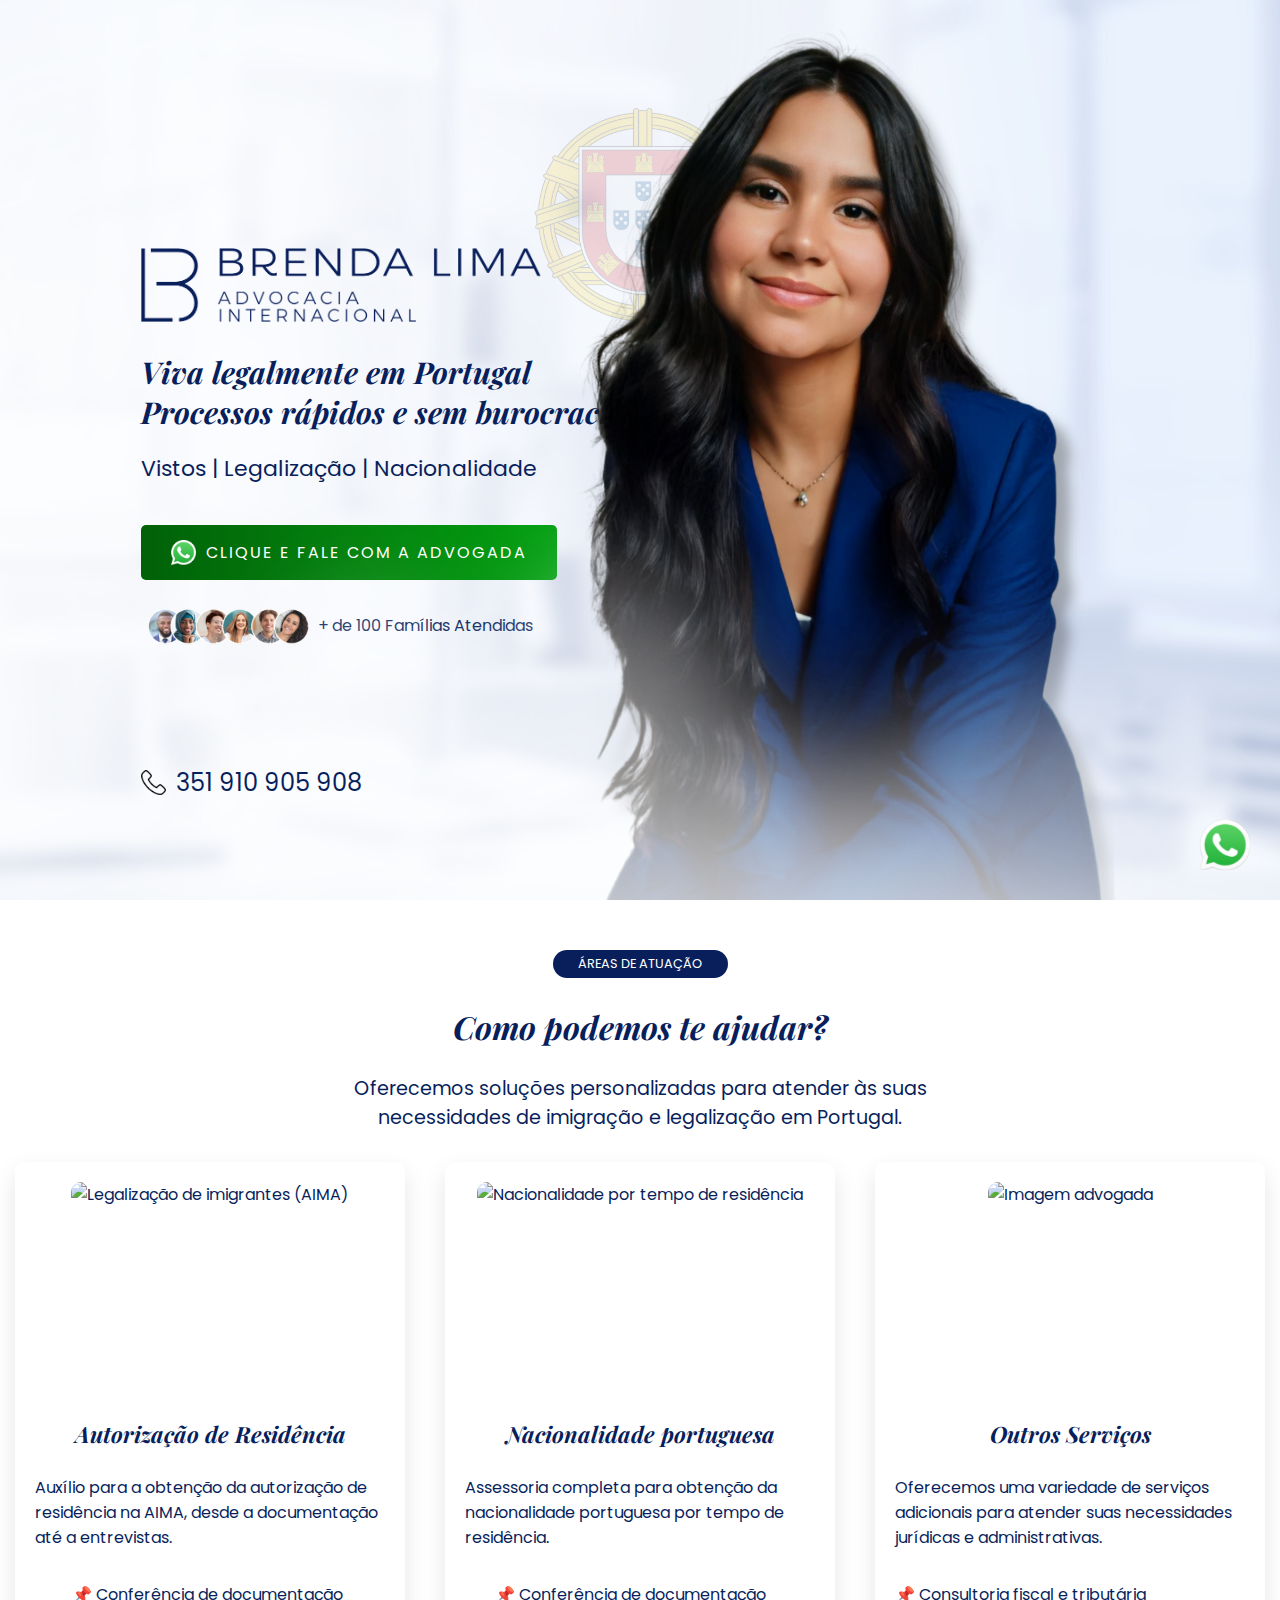
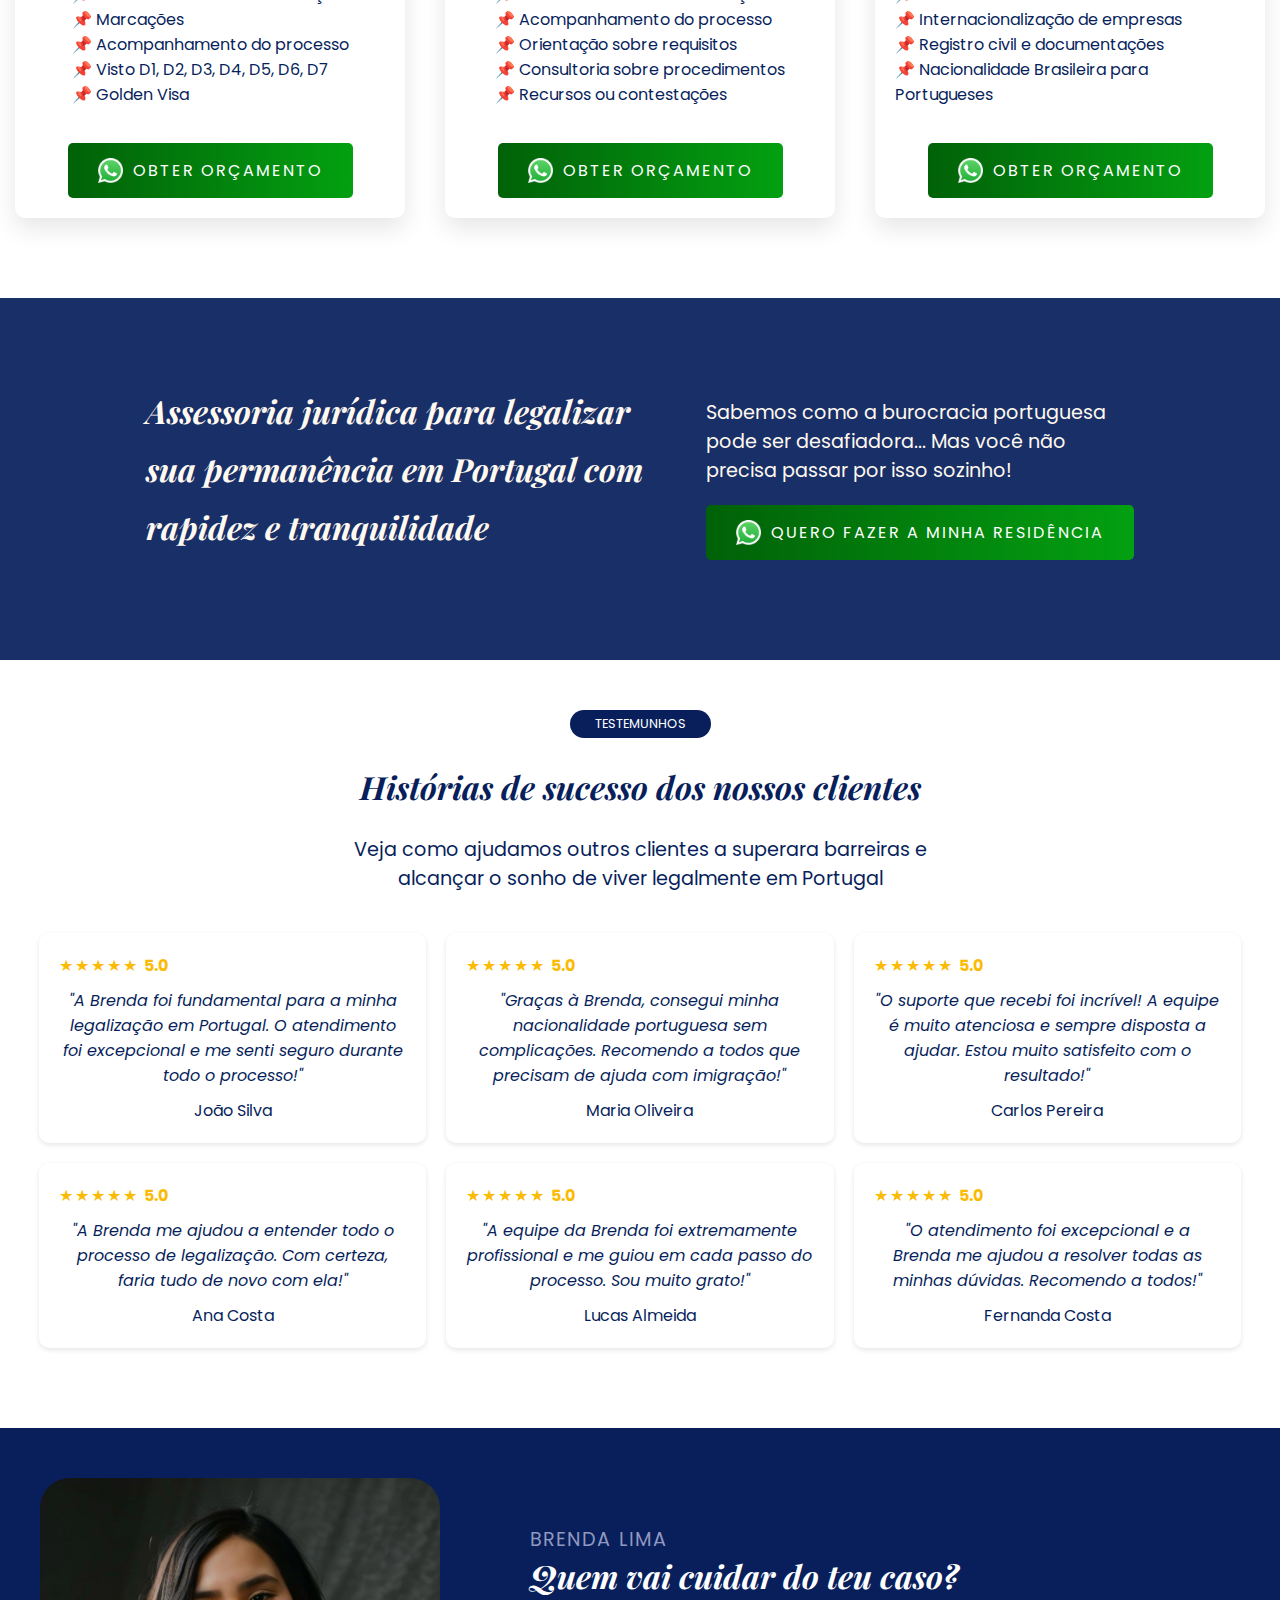
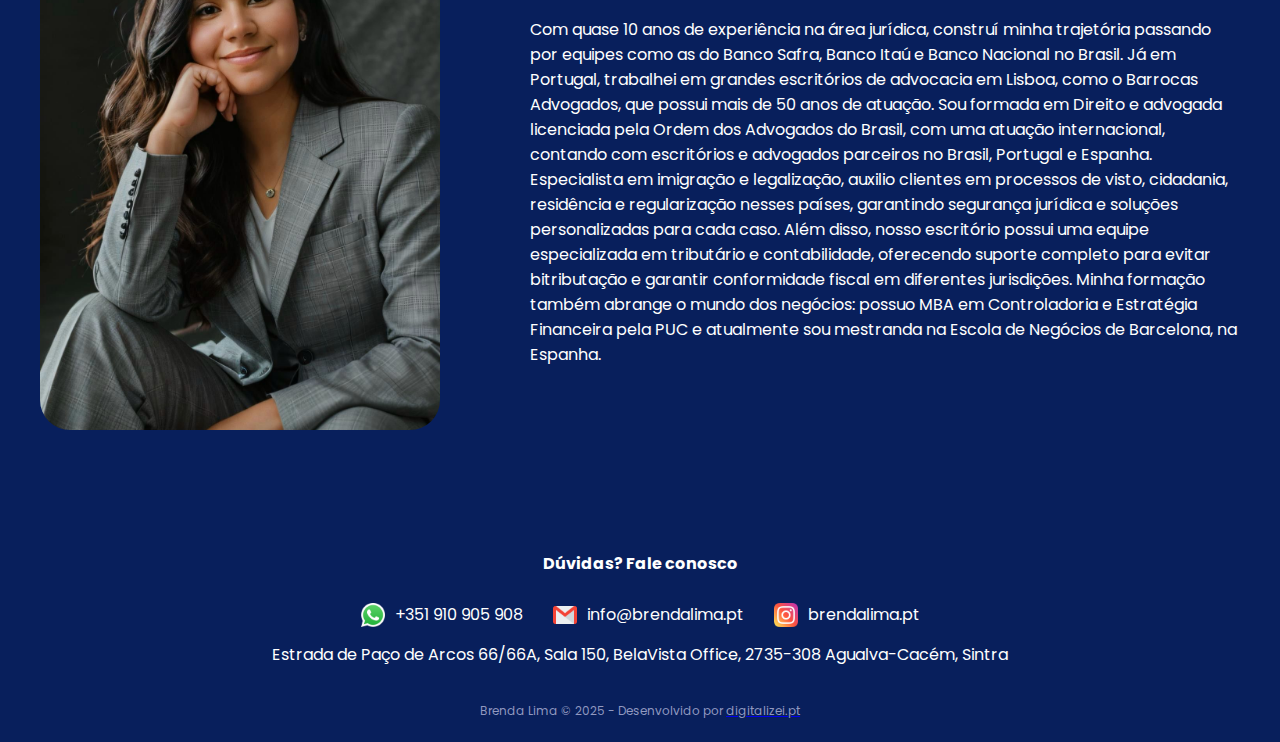
==== index.html @ d03f1355 "desabilita zoom" ====
<!DOCTYPE html>
<html lang="pt-BR">

<head>
    <meta charset="UTF-8">
    <meta http-equiv="X-UA-Compatible" content="IE=edge">
    <meta name="viewport" content="width=device-width, initial-scale=1.0, maximum-scale=1.0, user-scalable=0">
    <title>Brenda Lima Advogada de Imigração</title>
    <link rel="stylesheet" href="styles.css">
    <link href="https://fonts.googleapis.com/css2?family=Poppins:wght@300;400;500;600;700&display=swap"
        rel="stylesheet">
    <link href="https://fonts.googleapis.com/css2?family=Playfair+Display:wght@700&display=swap" rel="stylesheet">
</head>

<body>
    <section class="hero">
        <div class="hero-content">
            <div class="textarea">
                <img src="assets/hero/logo_brenda.png" alt="logo Brenda Lima advogada" class="hero-logo">
                <div>
                    <span>Viva legalmente em Portugal</br> Processos rápidos e sem burocracia</span>
                </div>
                <p>Vistos | Legalização | Nacionalidade</p>
                <a href="https://wa.me/351910905908?text=Ola%20Brenda,%20vim%20do%20site%20e%20gostaria%20de%20mais%20informacoes%20sobre%20os%20servicos."
                    class="btn" style="margin-top: 20px;">
                    <img src="assets/whatsapp-icon.png" alt="WhatsApp">
                    CLIQUE E FALE COM A ADVOGADA
                </a>
                <div class="familias-atendidas">
                    <img src="assets/hero/familias.png" alt="Famílias Atendidas" class="familias-img">
                    <p>+ de 100 Famílias Atendidas</p>
                </div>
                <div class="telefone-atendimento">
                    <img src="assets/telephone.png" alt="Telefone" style="width: 25px;">
                    <p style="margin: 0; font-size: 1.5em;">
                        351 910 905 908
                    </p>
                </div>
            </div>
            <div class="brenda-image">
                <img id="brasao" src="assets/hero/brasao_pt.png" alt="Brasao de Portugal">
                <img id="especialista" src="assets/hero/especialista.png" alt="Brenda Lima Advogada de Imigração">
            </div>
            <img id="gradiente_hero_pc" src="assets/hero/gradiente_pc.png" alt="efeito gradiente">
            <img id="gradiente_hero_mobile" src="assets/hero/gradiente_mobile.png" alt="efeito gradiente">
        </div>
    </section>

    <section class="service">
        <div class="service-content">
            <p class="up-title">ÁREAS DE ATUAÇÃO</p>
            <h2 class="service-title">Como podemos te ajudar?</h2>
            <p class="intro-text sub-title">Oferecemos soluções personalizadas para atender às suas necessidades de
                imigração e legalização em Portugal.</p>
            <div class="service-cards">
                <div class="service-card">
                    <img class="service-card-img" src="assets/aima.png" alt="Legalização de imigrantes (AIMA)">
                    <h3>Autorização de Residência</h3>
                    <p>Auxílio para a obtenção da autorização de residência na AIMA, desde a documentação até a
                        entrevistas.</p>
                    <ul class="services-list">
                        <li>📌 Conferência de documentação</li>
                        <li>📌 Marcações</li>
                        <li>📌 Acompanhamento do processo</li>
                        <li>📌 Visto D1, D2, D3, D4, D5, D6, D7</li>
                        <li>📌 Golden Visa</li>
                    </ul>
                    <a href="https://wa.me/351910905908?text=Ola%20Brenda,%20vim%20do%20site%20e%20gostaria%20de%20um%20orcamento%20para%20Autorizacao%20de%20Residencia."
                        class="btn" style="margin-top: 20px;">
                        <img src="assets/whatsapp-icon.png" alt="WhatsApp">
                        OBTER ORÇAMENTO
                    </a>
                </div>
                <div class="service-card">
                    <img class="service-card-img" src="assets/nacionalidade.jpg"
                        alt="Nacionalidade por tempo de residência">
                    <h3>Nacionalidade portuguesa</h3>
                    <p>Assessoria completa para obtenção da nacionalidade portuguesa por tempo de residência.</p>
                    <ul class="services-list">
                        <li>📌 Conferência de documentação</li>
                        <li>📌 Acompanhamento do processo</li>
                        <li>📌 Orientação sobre requisitos</li>
                        <li>📌 Consultoria sobre procedimentos</li>
                        <li>📌 Recursos ou contestações</li>
                    </ul>
                    <a href="https://wa.me/351910905908?text=Ola%20Brenda,%20vim%20do%20site%20e%20gostaria%20de%20um%20orcamento%20para%20Nacionalidade%20Portuguesa."
                        class="btn" style="margin-top: 20px;">
                        <img src="assets/whatsapp-icon.png" alt="WhatsApp">
                        OBTER ORÇAMENTO
                    </a>
                </div>
                <div class="service-card">
                    <img class="service-card-img" src="assets/residencia.jpg" alt="Imagem advogada">
                    <h3>Outros Serviços</h3>
                    <p>Oferecemos uma variedade de serviços adicionais para atender suas necessidades jurídicas e
                        administrativas.</p>
                    <ul class="services-list">
                        <li>📌 Consultoria fiscal e tributária</li>
                        <li>📌 Internacionalização de empresas</li>
                        <li>📌 Registro civil e documentações</li>
                        <li>📌 Nacionalidade Brasileira para Portugueses</li>
                    </ul>
                    <a href="https://wa.me/351910905908?text=Ola%20Brenda,%20vim%20do%20site%20e%20gostaria%20de%20um%20orcamento%20para%20servicos."
                        class="btn" style="margin-top: 20px;">
                        <img src="assets/whatsapp-icon.png" alt="WhatsApp">
                        OBTER ORÇAMENTO
                    </a>
                </div>
            </div>
        </div>
    </section>

    <section class="paralaxe">
        <div class="paralaxe-content">
            <h2>Assessoria jurídica para legalizar sua permanência em Portugal com rapidez e tranquilidade</h2>
            <div>
                <p class="subheadline" style="margin-bottom: 0;">Sabemos como a burocracia portuguesa pode ser
                    desafiadora... Mas você não precisa passar por isso sozinho!</p>
                <a href="https://wa.me/351910905908?text=Ola%20Brenda,%20vim%20do%20site%20e%20gostaria%20de%20fazer%20a%20minha%20residencia."
                    class="btn">
                    <img src="assets/whatsapp-icon.png" alt="WhatsApp">
                    QUERO FAZER A MINHA RESIDÊNCIA
                </a>
            </div>
        </div>
    </section>

    <section class="testimonials">
        <p class="up-title">TESTEMUNHOS</p>
        <h2 class="service-title">Histórias de sucesso dos nossos clientes</h2>
        <p class="sub-title">Veja como ajudamos outros clientes a superara barreiras e alcançar o sonho de viver
            legalmente em Portugal</p>
        <div class="testimonial-grid">
            <div class="testimonial-card">
                <div class="rating">
                    <span class="star">★</span>
                    <span class="star">★</span>
                    <span class="star">★</span>
                    <span class="star">★</span>
                    <span class="star">★</span>
                    <span class="rating-value">5.0</span>
                </div>
                <p>"A Brenda foi fundamental para a minha legalização em Portugal. O atendimento foi excepcional e me
                    senti seguro durante todo o processo!"</p>
                <span>João Silva</span>
            </div>
            <div class="testimonial-card">
                <div class="rating">
                    <span class="star">★</span>
                    <span class="star">★</span>
                    <span class="star">★</span>
                    <span class="star">★</span>
                    <span class="star">★</span>
                    <span class="rating-value">5.0</span>
                </div>
                <p>"Graças à Brenda, consegui minha nacionalidade portuguesa sem complicações. Recomendo a todos que
                    precisam de ajuda com imigração!"</p>
                <span>Maria Oliveira</span>
            </div>
            <div class="testimonial-card">
                <div class="rating">
                    <span class="star">★</span>
                    <span class="star">★</span>
                    <span class="star">★</span>
                    <span class="star">★</span>
                    <span class="star">★</span>
                    <span class="rating-value">5.0</span>
                </div>
                <p>"O suporte que recebi foi incrível! A equipe é muito atenciosa e sempre disposta a ajudar. Estou
                    muito satisfeito com o resultado!"</p>
                <span>Carlos Pereira</span>
            </div>
            <div class="testimonial-card">
                <div class="rating">
                    <span class="star">★</span>
                    <span class="star">★</span>
                    <span class="star">★</span>
                    <span class="star">★</span>
                    <span class="star">★</span>
                    <span class="rating-value">5.0</span>
                </div>
                <p>"A Brenda me ajudou a entender todo o processo de legalização. Com certeza, faria tudo de novo com
                    ela!"</p>
                <span>Ana Costa</span>
            </div>
            <div class="testimonial-card">
                <div class="rating">
                    <span class="star">★</span>
                    <span class="star">★</span>
                    <span class="star">★</span>
                    <span class="star">★</span>
                    <span class="star">★</span>
                    <span class="rating-value">5.0</span>
                </div>
                <p>"A equipe da Brenda foi extremamente profissional e me guiou em cada passo do processo. Sou muito
                    grato!"</p>
                <span>Lucas Almeida</span>
            </div>
            <div class="testimonial-card">
                <div class="rating">
                    <span class="star">★</span>
                    <span class="star">★</span>
                    <span class="star">★</span>
                    <span class="star">★</span>
                    <span class="star">★</span>
                    <span class="rating-value">5.0</span>
                </div>
                <p>"O atendimento foi excepcional e a Brenda me ajudou a resolver todas as minhas dúvidas. Recomendo a
                    todos!"</p>
                <span>Fernanda Costa</span>
            </div>
        </div>
    </section>

    <section class="about">
        <div class="about-content">
            <img src="assets/brenda_about.jpeg" alt="Brenda Lima Advogada de Imigração">
            <div class="about-text">
                <span>BRENDA LIMA</span>
                <h2>Quem vai cuidar do teu caso?</h2>
                <p>Com quase 10 anos de experiência na área jurídica, construí minha trajetória passando por equipes
                    como as do Banco Safra, Banco Itaú e Banco Nacional no Brasil. Já em Portugal, trabalhei em grandes
                    escritórios de advocacia em Lisboa, como o Barrocas Advogados, que possui mais de 50 anos de
                    atuação.
                    Sou formada em Direito e advogada licenciada pela Ordem dos Advogados do Brasil, com uma atuação
                    internacional, contando com escritórios e advogados parceiros no Brasil, Portugal e Espanha.
                    Especialista em imigração e legalização, auxilio clientes em processos de visto, cidadania,
                    residência e regularização nesses países, garantindo segurança jurídica e soluções personalizadas
                    para cada caso.
                    Além disso, nosso escritório possui uma equipe especializada em tributário e contabilidade,
                    oferecendo suporte completo para evitar bitributação e garantir conformidade fiscal em diferentes
                    jurisdições.
                    Minha formação também abrange o mundo dos negócios: possuo MBA em Controladoria e Estratégia
                    Financeira pela PUC e atualmente sou mestranda na Escola de Negócios de Barcelona, na Espanha.</p>
            </div>
        </div>
    </section>

    <footer class="footer">
        <div class="footer-content">
            <h4>Dúvidas? Fale conosco</h4>
            <div class="social-links">
                <a href="https://wa.me/351910905908" class="social-link">
                    <img src="assets/whatsapp-icon.png" alt="Telefone">
                    <p>+351 910 905 908</p>
                </a>
                <a href="mailto:info@brendalima.pt" class="social-link">
                    <img src="assets/gmail.png" alt="Email">
                    <p>info@brendalima.pt</p>
                </a>
                <a href="https://www.instagram.com/brendalima.pt/" target="_blank">
                    <img src="assets/instagram.png" alt="Instagram">
                    <p>brendalima.pt</p>
                </a>
            </div>
            <p style="margin: 10px auto 30px auto;">Estrada de Paço de Arcos 66/66A, Sala 150, BelaVista Office,
                2735-308 Agualva-Cacém, Sintra</p>
            <span style="font-size: 12px">Brenda Lima © 2025 - Desenvolvido por <a
                    href="https://www.instagram.com/digitalizei.pt"
                    target="_blank"><span>digitalizei.pt</span></a></span>
        </div>
    </footer>

    <!-- Botão do WhatsApp -->
    <a href="#" class="whatsapp-button" id="whatsapp-button">
        <img src="assets/whatsapp-icon.png" alt="WhatsApp">
    </a>

    <!-- Caixa de Mensagem -->
    <div id="chat-box" class="chat-box hidden">
        <div class="chat-header">
            <div>
                <img src="assets/brenda-perfil.jpeg" alt="Brenda Lima Advogada de Imigração">
                <h4>Brenda Lima (online)</h4>
            </div>
            <button id="close-chat" class="close-chat">✖</button>
        </div>
        <p>Olá, posso te ajudar?</p>
        <input type="text" id="user-message" placeholder="Digite sua mensagem...">
        <button id="send-message" class="send-message">Enviar</button>
    </div>

    <script>
        document.addEventListener('scroll', function () {
            const chatBox = document.getElementById('chat-box');
            const scrollPosition = window.scrollY + window.innerHeight;
            const documentHeight = document.documentElement.scrollHeight;

            // Verifica se o usuário chegou ao final da página
            if (scrollPosition >= documentHeight) {
                chatBox.classList.remove('hidden'); // Exibe a caixa de chat
            }
        });

        document.getElementById('close-chat').addEventListener('click', function () {
            document.getElementById('chat-box').classList.add('hidden'); // Fecha a caixa de chat
        });

        document.getElementById('send-message').addEventListener('click', function () {
            const userMessage = document.getElementById('user-message').value;
            const whatsappLink = `https://wa.me/351910905908?text=${encodeURIComponent(userMessage)}`;
            window.open(whatsappLink, '_blank'); // Abre o WhatsApp com a mensagem
        });

        // Novo código para abrir a caixa de chat ao clicar no botão do WhatsApp
        document.getElementById('whatsapp-button').addEventListener('click', function (event) {
            event.preventDefault(); // Previne o comportamento padrão do link
            document.getElementById('chat-box').classList.remove('hidden'); // Exibe a caixa de chat
        });
    </script>
</body>

</html>
---- styles.css ----
:root {
    --cor-escura: #0d141c;
    --cor-azul-escuro: #081F5C;
    --cor-azul-claro: #b1b6d8cf;
    --cor-destaque: #fbbb04;
    --cor-clara: #fff9f0;
    --cor-branca: #ffffff;
}

body {
    margin: 0;
    font-family: 'Poppins', sans-serif;
    background-color: var(--cor-clara);
    color: var(--cor-azul-escuro);
    overflow-x: hidden;
}

h1, h2, h3 {
    font-family: 'Playfair Display', serif;
    font-weight: bold;
    font-style: italic;
}

.sub-title {
    font-size: 1.2rem;
    max-width: 600px;
    margin: auto;
    text-align: center;
    margin-bottom: 1.25rem;
}

.up-title {
    font-size: 0.8rem;
    width: fit-content;
    margin: auto;
    text-align: center;
    background-color: var(--cor-azul-escuro);
    color: var(--cor-branca);
    padding: 5px 25px;
    border-radius: 50px;
}

.hero {
    height: 100vh;
    margin: 0 auto; /* Centraliza a seção */
    display: flex;
    justify-content: center; /* Altera para espaço entre */
    align-items: end;
    background-image: url('assets/hero/bg_pc.png'); /* Adiciona a imagem de fundo */
    background-size: cover; /* Faz a imagem cobrir toda a área */
    background-position: center; /* Centraliza a imagem */
    padding: 0px 20px;
    overflow-x: hidden;
}

.hero h1 {
    font-size: 2.1875rem;
    margin: 0;
}

.hero p {
    font-size: 1.375rem;
    font-weight: normal;
    margin: 0;
}

.hero span {
    font-size: 1.875rem;
    font-family: 'Playfair Display', serif;
    font-weight: bold;
    font-style: italic;
    margin: 0;
}

.btn {
    background: linear-gradient(to right, #016108, #03a011);
    color: var(--cor-branca);
    padding: 15px 30px; /* Aumentar o padding para um botão mais largo */
    text-decoration: none;
    border-radius: 5px; /* Bordas arredondadas */
    font-weight: normal;
    font-size: 1rem;
    display: inline-flex; /* Para alinhar o ícone e o texto */
    align-items: center; /* Centraliza verticalmente */
    transition: background-color 0.3s; /* Efeito de transição suave */
    margin-top: 20px;
    letter-spacing: 2px; /* Ajuste o valor conforme necessário */
    cursor: pointer;
}

.btn:hover {
    background: linear-gradient(to right, #01870a, #05c715);
    color: var(--cor-branca);
}

.btn img {
    margin-right: 10px; /* Espaçamento entre o ícone e o texto */
    width: 25px; /* Ajuste o tamanho do ícone */
}

.hero-content {
    width: 80vw;
    max-width: 1400px;
    height: 100%;
    align-items: center;
    display: flex;
    justify-content: center;
    align-items: center;
}

.textarea {
    width: 60%;
    height: 100%;
    text-align: left;
    display: flex;
    flex-direction: column;
    justify-content: center;
    align-items: start;
    position: relative;
    gap: 20px;
}

.hero-logo {
    width: 400px;
    margin-bottom: 10px;
}

.brenda-image {
    position: relative;
    height: 100vh;
    width: 30vw;
}

#brasao {
    width: 18vw;
    position: absolute;
    top: 100px;
    left: -230px;
    z-index: 1;
}

.brenda-image #especialista {
    position: absolute;
    bottom: 0px;
    right: 0px;
    height: 97vh;
    z-index: 2;
}

.familias-atendidas {
    display: flex;
    align-items: center;
    font-weight: bold;
}

.familias-atendidas p {
    font-size: 1rem;
}

.familias-img {
    height: 52px; /* Ajuste a altura conforme necessário */
}

.telefone-atendimento {
    display: flex;
    align-items: center;
    justify-content: center;
    font-weight: bold;
    gap: 10px;
    position: absolute;
    bottom: 100px;
    left: 0;
    z-index: 4;
}

#gradiente_hero_pc {
    position: absolute;
    bottom: 0;
    left: 0;
    width: 100%;
    height: 100%;
    z-index: 3;
    pointer-events: none;
}

#gradiente_hero_mobile {
    display: none;
}

.paralaxe {
    background-image: url('assets/turistas.jpg'); /* Substitua pelo caminho correto da imagem */
    background-size: cover;
    background-position: center;
    background-attachment: fixed; /* Adiciona o efeito de paralaxe */
    padding: 100px 20px;
    text-align: left;
    position: relative;
    display: flex; /* Usando flexbox para centralizar */
    justify-content: center; /* Centraliza horizontalmente */
    align-items: center; /* Centraliza verticalmente */
}

.paralaxe::before {
    content: '';
    position: absolute;
    top: 0;
    left: 0;
    right: 0;
    bottom: 0;
    background-color: var(--cor-azul-escuro); /* Efeito de opacidade */
    z-index: 1; /* Coloca a camada de opacidade abaixo do texto */
    opacity: 0.93;
}

.paralaxe-content {
    position: relative; /* Para que o texto fique acima da camada de opacidade */
    z-index: 2; /* Coloca o texto acima da camada de opacidade */
    width: 100%; /* Garante que o conteúdo ocupe 100% da largura disponível até o máximo */
    max-width: 1400px;
    padding: 0 60px; /* Adiciona um pouco de padding lateral */
    display: flex;
    justify-content: center;
    align-items: start;
    gap: 60px;
}

.paralaxe h2 {
    font-size: 2rem;
    margin: 0;
    color: var(--cor-clara);
    width: 500px;
    line-height: 1.8;
    margin-top: -16px;
}

.paralaxe p {
    font-size: 1.2rem;
    width: 420px;
    color: var(--cor-clara);
    font-weight: normal;
    margin: 0;
}

.subheadline {
    font-weight: bold;
    margin-bottom: 20px;
}

.service {
    padding: 50px 0;
    background-color: var(--cor-branca);
}

.service-cards {
    margin: 20px 0;
    display: flex;
    flex-wrap: wrap; /* Permite que os cards quebrem para uma nova linha */
    justify-content: center;
    gap: 20px;
}

.service-card {
    background-color: var(--cor-branca);
    border-radius: 10px;
    padding: 20px;
    margin: 10px;
    width: 80%;
    max-width: 350px;
    box-shadow: 0 10px 25px rgba(0, 0, 0, 0.1);
    transition: transform 0.3s, box-shadow 0.3s; /* Efeito de transição suave */
    text-align: center;
    display: flex;
    flex-direction: column;
    align-items: center;
}

.service-card h3 {
    font-size: 1.4rem;
    margin-bottom: 0.625rem;
}

.service-card p {
    text-align: left;
}

.service-card:hover {
    transform: translateY(-3px); /* Levanta o card ao passar o mouse */
    box-shadow: 0 3px 8px rgba(0, 0, 0, 0.2);
}

.service-card-img {
    max-width: 100%;
    height: 200px; /* Defina uma altura fixa para todas as imagens */
    object-fit: cover; /* Garante que a imagem mantenha a proporção e preencha o espaço */
    border-radius: 10px; /* Bordas arredondadas para a imagem */
    margin-bottom: 15px; /* Espaçamento abaixo da imagem */
}

.services-list {
    list-style: none;
    padding: 0;
    text-align: left; /* Alinha a lista à esquerda */
}

.testimonials {
    background-color: var(--cor-branca);
    padding: 50px 20px 80px 20px;
    text-align: center;
    display: flex;
    flex-direction: column;
    align-items: center;
}

.testimonial-grid {
    display: grid;
    grid-template-columns: repeat(auto-fill, minmax(300px, 1fr)); /* Layout responsivo */
    gap: 20px; /* Espaçamento entre os cards */
    margin-top: 20px;
}

.testimonial-card {
    background-color: var(--cor-branca);
    border-radius: 10px;
    padding: 20px;
    box-shadow: 0 2px 5px rgba(0, 0, 0, 0.1);
    transition: transform 0.3s;
    position: relative;
}

.testimonial-card:hover {
    transform: translateY(-5px);
}

.testimonial-card p {
    font-style: italic;
    margin: 0 0 0.625rem;
}

.rating {
    display: flex;
    align-items: center;
    margin-bottom: 10px;
}

.star {
    color: var(--cor-destaque);
    margin-right: 2px;
}

.rating-value {
    font-weight: bold;
    margin-left: 0.3125rem;
    color: var(--cor-destaque);
}

.service-title {
    font-size: 2rem;
    text-align: center;
}

#mobile-btn {
    display: none;
}

.footer {
    background-color: var(--cor-azul-escuro);
    color: var(--cor-branca);
    padding: 20px;
    text-align: center;
}

.footer-content p {
    margin: 5px 0;
}

.footer-content span {
    text-decoration: none;
    color: var(--cor-azul-claro);
}

.social-links {
    margin: 10px 0;
    display: flex;
    justify-content: center;
    align-items: center;
    gap: 10px;
}

.social-links a {
    text-decoration: none;
    margin: 0 10px;
    color: var(--cor-branca);
    display: flex;
    align-items: center;
    justify-content: center;
    gap: 10px;
}

.social-links img {
    width: 24px; /* Ajuste o tamanho do ícone */
    height: 24px;
}

.about {
    background-color: var(--cor-azul-escuro);
    padding: 50px 20px 80px 20px;
    text-align: center;
    display: flex;
    flex-direction: column;
    align-items: center;
    color: var(--cor-branca);
}

.about-content {
    width: 100%;
    max-width: 1200px;
    display: flex;
    flex-direction: row;
    align-items: center;
    justify-content: space-between;
    padding: 0px 20px;
    gap: 90px;
}

.about img {
    width: 400px;
    border-radius: 30px;
}

.about-text {
    text-align: left;
}

.about-text span {
    font-size: 1.2rem;
    color: var(--cor-azul-claro);
    letter-spacing: 2px;
}

.about-text h2 {
    font-size: 2rem;
    margin-bottom: 20px;
    margin-top: 0;
}

.about-text p {
    font-size: 1rem;
}

.whatsapp-button {
    width: 50px;
    height: 50px;
    display: flex;
    align-items: center;
    justify-content: center;
    position: fixed;
    bottom: 20px; /* Distância do fundo */
    right: 20px; /* Distância da direita */
    border-radius: 50%; /* Bordas arredondadas */
    padding: 10px; /* Espaçamento interno */
    z-index: 1000; /* Para garantir que fique acima de outros elementos */
    cursor: pointer /* Certifique-se de que isso esteja aqui */
}

.whatsapp-button img {
    width: 50px; /* Tamanho do ícone */
    height: 50px; /* Tamanho do ícone */
}

.chat-box {
    position: fixed;
    bottom: 20px; /* Acima do botão do WhatsApp */
    right: 20px; /* Distância da direita */
    width: 300px; /* Largura da caixa */
    background-color: var(--cor-branca);
    border: 1px solid var(--cor-azul-escuro);
    border-radius: 8px;
    box-shadow: 0 4px 10px rgba(0, 0, 0, 0.2);
    padding: 15px;
    z-index: 2000; /* Para garantir que fique acima de outros elementos */
    display: flex;
    flex-direction: column;
    gap: 10px;
    transition: all 0.3s ease;
}

.chat-box div {
    display: flex;
    align-items: center;
    gap: 10px;
}

.chat-box img {
    width: 40px;
    height: 40px;
    border-radius: 50%;
}

.chat-box p {
    margin: 0;
}

.chat-box h4 {
    margin: 0;
}

.chat-header {
    display: flex;
    justify-content: space-between;
    align-items: center;
}

.close-chat {
    background: none;
    border: none;
    font-size: 1.5rem;
    cursor: pointer;
}

#user-message {
    padding: 10px;
    border: 1px solid var(--cor-azul-escuro);
    border-radius: 5px;
    height: 30px;
    font-size: 16px; /* Tamanho mínimo para evitar zoom no iOS */
}

.send-message {
    background-color: var(--cor-azul-escuro);
    color: var(--cor-branca);
    border: none;
    padding: 10px;
    border-radius: 5px;
    cursor: pointer;
    transition: background-color 0.3s;
}

.send-message:hover {
    background-color: var(--cor-destaque);
}

.hidden {
    display: none; /* Esconde a caixa inicialmente */
}

@media (max-width: 768px) {
    .hero {
        position: relative;
    }

    .hero h1 {
        font-size: 25px;
    }
    
    .hero p {
        font-size: 14px;
    }
    
    .hero span {
        font-size: 20px;
    }
    
    .btn {
        font-weight: normal;
        font-size: 0.8em;
        margin-top: 0px;
        padding: 10px 20px;
    }
    
    .btn:hover {
        background: linear-gradient(to right, #01870a, #05c715);
        color: var(--cor-branca);
    }
    
    .btn img {
        margin-right: 10px; /* Espaçamento entre o ícone e o texto */
        width: 25px; /* Ajuste o tamanho do ícone */
    }
    
    .hero-content {
        width: 100%;
        flex-direction: column;
    }
    
    .textarea {
        width: 100%;
        height: 100%;
        justify-content: start;
        padding-top: 10vh;
        gap: 10px;
    }
    
    .hero-logo {
        width: 80%;
        margin-bottom: 10px;
    }
    
    #brasao {
        width: 150px;
        position: absolute;
        top: -250px;
        left: 0px;
        z-index: 1;
    }
    
    .brenda-image {
        width: 100%;
        height: 0;
    }
    
    .brenda-image #especialista {
        height: 50vh;
        right: -40px;
    }
    
    .familias-atendidas {
        flex-direction: column;
    }
    
    .familias-atendidas p {
        font-size: 0.7rem;
    }
    
    .familias-img {
        height: 60px; /* Ajuste a altura conforme necessário */
    }
    
    .telefone-atendimento {
        bottom: 50px;
        left: 10px;
        font-size: 0.6rem;
    }

    .telefone-atendimento p{
        text-decoration: none;
    }

    #gradiente_hero_pc {
        display: none;
    }

    #gradiente_hero_mobile {
        display: block;
        position: absolute;
        bottom: 0;
        left: 0;
        width: 100vw;
        height: 100vh;
        z-index: 3;
        pointer-events: none;
    }
    
    .paralaxe {
        background-image: none;
        width: 100%vw;
        overflow-x: hidden;
    }
    
    .paralaxe-content {
        gap: 40px;
        flex-direction: column;
        padding: 0px 20px;
    }
    
    .paralaxe h2 {
        font-size: 2rem;
        margin: 0;
        color: var(--cor-clara);
        width: 100%;
        line-height: 1.2;
        margin-top: 0px;
    }
    
    .paralaxe p {
        font-size: 1.2rem;
        width: 100%;
        color: var(--cor-clara);
        font-weight: normal;
        margin: 0;
        margin-bottom: 40px !important;
    }

    .service-title {
        font-size: 24px; /* Tamanho menor para dispositivos móveis */
    }

    .social-links {
        flex-direction: column;
    }
    
    .about-content {
        flex-direction: column;
        gap: 30px;
    }
    
    .about img {
        width: 100%;
        border-radius: 0px;
    }
    
    .about-text {
        text-align: left;
    }
    
    .about-text span {
        font-size: 1rem;
        color: var(--cor-azul-claro);
        letter-spacing: 2px;
    }
    
    .about-text h2 {
        font-size: 1.5rem;
        margin-bottom: 20px;
        margin-top: 0;
    }
    
    .about-text p {
        font-size: 1rem;
    }
}
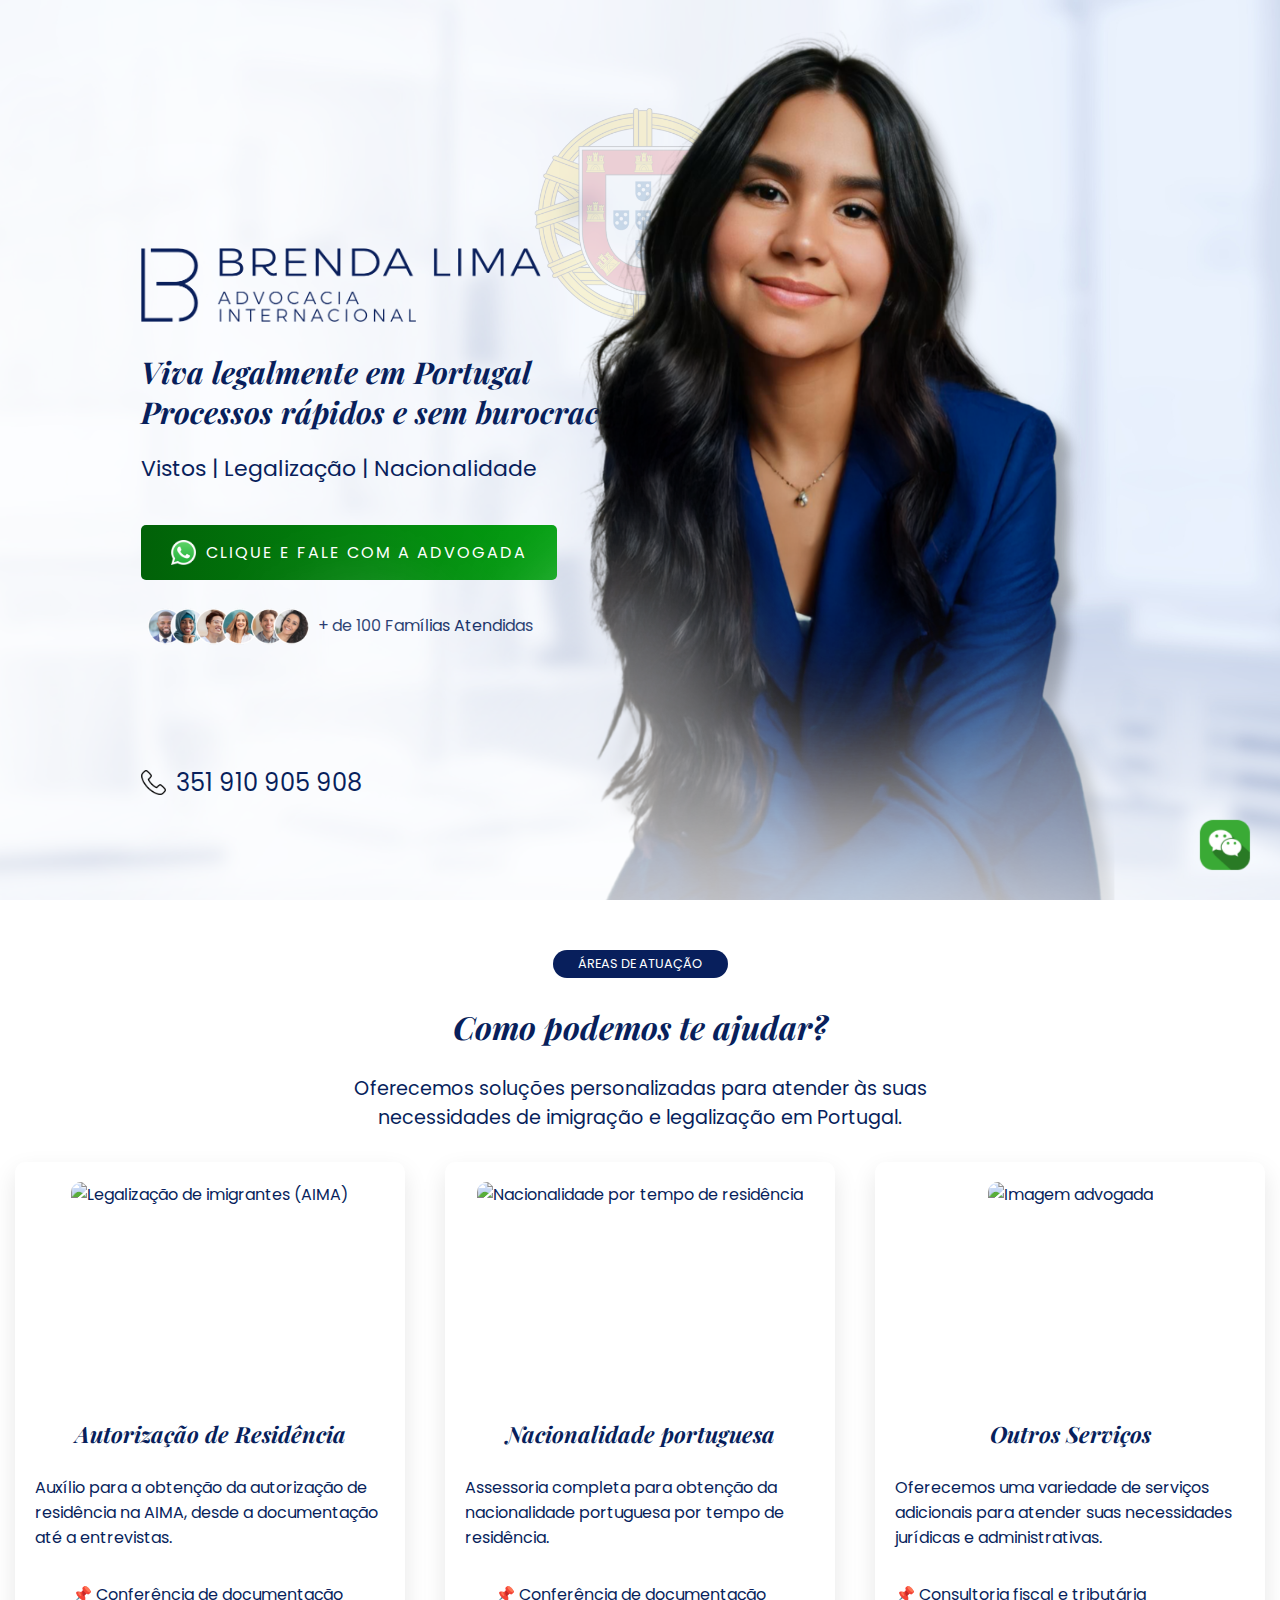
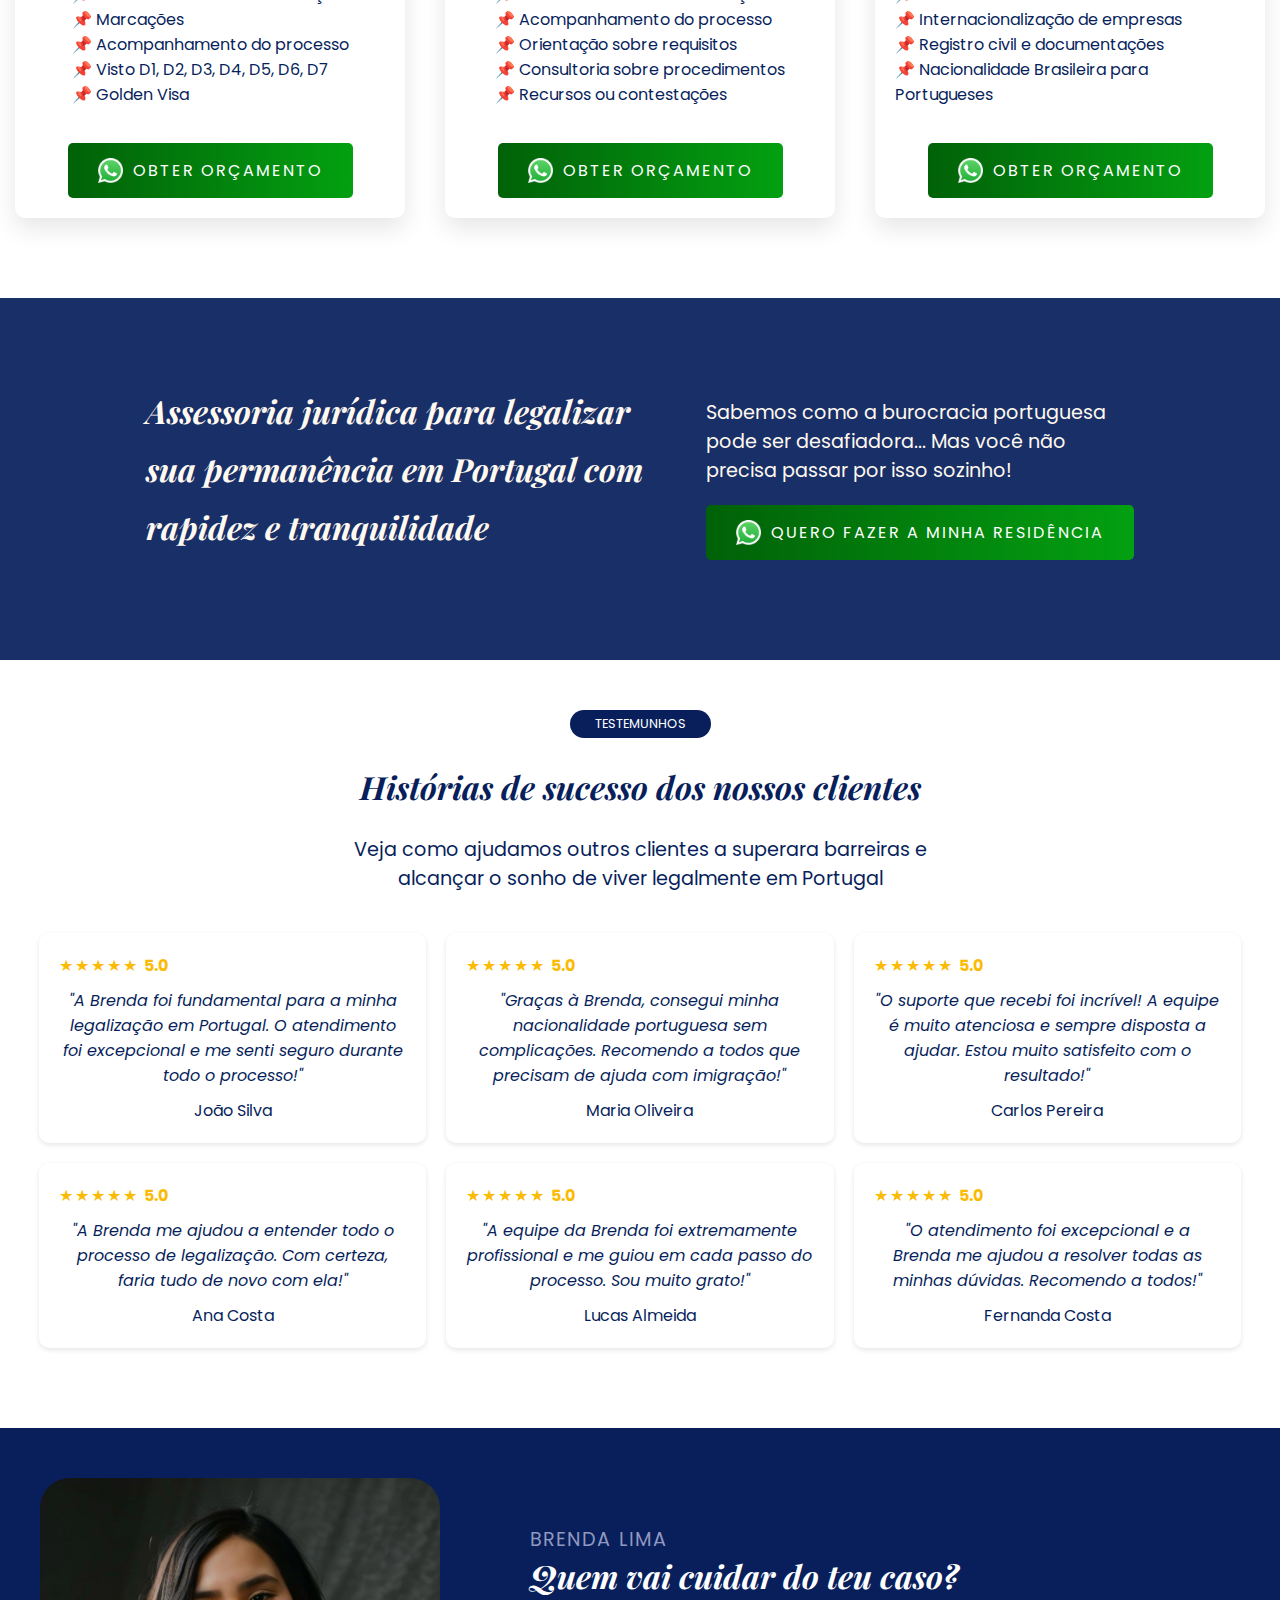
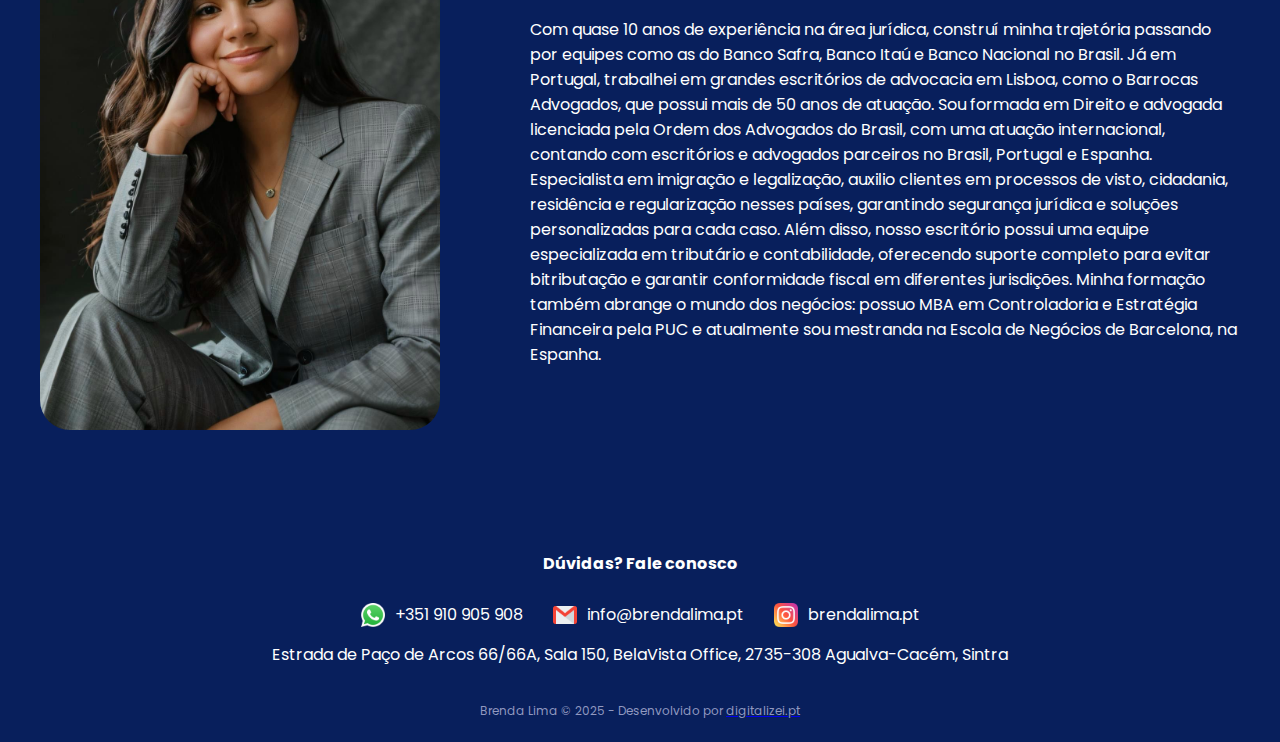
==== commit 777a9715: "changed chat icon" ====
--- a/index.html
+++ b/index.html
@@ -261,52 +261,140 @@
         </div>
     </footer>
 
-    <!-- Botão do WhatsApp -->
-    <a href="#" class="whatsapp-button" id="whatsapp-button">
-        <img src="assets/whatsapp-icon.png" alt="WhatsApp">
+    <!-- Chat Button -->
+    <a href="#" class="chat-button" id="chat-button">
+        <img src="assets/chat-icon.png" alt="Chat Icon">
     </a>
 
     <!-- Caixa de Mensagem -->
     <div id="chat-box" class="chat-box hidden">
         <div class="chat-header">
-            <div>
+            <div class="chat-header-text">
+                <h4>Dra. Brenda Lima</h4>
+                <p>online</p>
+            </div>
+            <button id="close-chat" class="close-chat">✖</button>
+        </div>
+        <div id="chat-messages">
+            <div id="welcome-container" class="welcome-container">
                 <img src="assets/brenda-perfil.jpeg" alt="Brenda Lima Advogada de Imigração">
-                <h4>Brenda Lima (online)</h4>
-            </div>
-            <button id="close-chat" class="close-chat">✖</button>
-        </div>
-        <p>Olá, posso te ajudar?</p>
+                <div>
+                    <p id="welcome-message">Olá</p>
+                    <span id="message-timestamp" class="message-timestamp"></span>
+                </div>
+            </div>
+            <p id="typing-message" class="typing-message">Brenda Lima está digitando...</p>
+            <div id="help-container" class="welcome-container hidden">
+                <img src="assets/brenda-perfil.jpeg" alt="Brenda Lima Advogada de Imigração">
+                <div>
+                    <p id="help-message">Tens dúvidas sobre o processo de legalização? Como advogada, posso ajudar-te
+                    </p>
+                    <span id="help-timestamp" class="message-timestamp"></span>
+                </div>
+            </div>
+        </div>
         <input type="text" id="user-message" placeholder="Digite sua mensagem...">
         <button id="send-message" class="send-message">Enviar</button>
     </div>
 
     <script>
+        // Adicionar variáveis para armazenar os timestamps e controle de scroll
+        let isFirstChatOpen = true;
+        let initialTimestamp = '';
+        let secondTimestamp = '';
+        let hasOpenedByScroll = false; // Nova variável para controlar se já abriu por scroll
+
         document.addEventListener('scroll', function () {
-            const chatBox = document.getElementById('chat-box');
-            const scrollPosition = window.scrollY + window.innerHeight;
-            const documentHeight = document.documentElement.scrollHeight;
-
-            // Verifica se o usuário chegou ao final da página
-            if (scrollPosition >= documentHeight) {
-                chatBox.classList.remove('hidden'); // Exibe a caixa de chat
+            if (!hasOpenedByScroll) { // Verifica se ainda não abriu por scroll
+                const chatBox = document.getElementById('chat-box');
+
+                // Só abre se o chat estiver fechado E ainda não tiver sido aberto por scroll
+                if (chatBox.classList.contains('hidden')) {
+                    const scrollPosition = window.scrollY + window.innerHeight;
+                    const documentHeight = document.documentElement.scrollHeight;
+                    const scrollPercentage = (scrollPosition / documentHeight) * 100;
+
+                    if (scrollPercentage >= 70) {
+                        showChat();
+                        hasOpenedByScroll = true; // Marca que já abriu por scroll
+                    }
+                }
             }
         });
 
         document.getElementById('close-chat').addEventListener('click', function () {
-            document.getElementById('chat-box').classList.add('hidden'); // Fecha a caixa de chat
+            document.getElementById('chat-box').classList.add('hidden');
+            resetChatMessages();
         });
 
         document.getElementById('send-message').addEventListener('click', function () {
             const userMessage = document.getElementById('user-message').value;
             const whatsappLink = `https://wa.me/351910905908?text=${encodeURIComponent(userMessage)}`;
-            window.open(whatsappLink, '_blank'); // Abre o WhatsApp com a mensagem
+            window.open(whatsappLink, '_blank');
         });
 
-        // Novo código para abrir a caixa de chat ao clicar no botão do WhatsApp
-        document.getElementById('whatsapp-button').addEventListener('click', function (event) {
-            event.preventDefault(); // Previne o comportamento padrão do link
-            document.getElementById('chat-box').classList.remove('hidden'); // Exibe a caixa de chat
+        document.getElementById('chat-button').addEventListener('click', function (event) {
+            event.preventDefault();
+            showChat();
         });
+
+        function showChat() {
+            const chatBox = document.getElementById('chat-box');
+            const typingMessage = document.getElementById('typing-message');
+            const welcomeContainer = document.getElementById('welcome-container');
+            const helpContainer = document.getElementById('help-container');
+            const messageTimestamp = document.getElementById('message-timestamp');
+            const helpTimestamp = document.getElementById('help-timestamp');
+
+            // Mostra a caixa de chat
+            chatBox.classList.remove('hidden');
+
+            if (isFirstChatOpen) {
+                // Calcula os timestamps apenas na primeira vez
+                const now = new Date();
+                const hours = now.getHours().toString().padStart(2, '0');
+                const minutes = now.getMinutes().toString().padStart(2, '0');
+                const day = now.getDate().toString().padStart(2, '0');
+                const month = (now.getMonth() + 1).toString().padStart(2, '0');
+                initialTimestamp = `${day}/${month} ${hours}:${minutes}`;
+
+                // Calcula o segundo timestamp com 15 segundos de diferença
+                const secondDate = new Date(now.getTime() + 15000);
+                const secondHours = secondDate.getHours().toString().padStart(2, '0');
+                const secondMinutes = secondDate.getMinutes().toString().padStart(2, '0');
+                const secondDay = secondDate.getDate().toString().padStart(2, '0');
+                const secondMonth = (secondDate.getMonth() + 1).toString().padStart(2, '0');
+                secondTimestamp = `${secondDay}/${secondMonth} ${secondHours}:${secondMinutes}`;
+            }
+
+            // Sempre usa os timestamps armazenados
+            messageTimestamp.textContent = initialTimestamp;
+            welcomeContainer.classList.remove('hidden');
+
+            if (isFirstChatOpen) {
+                typingMessage.classList.remove('hidden');
+                setTimeout(function () {
+                    typingMessage.classList.add('hidden');
+                    helpContainer.classList.remove('hidden');
+                    helpTimestamp.textContent = secondTimestamp;
+                }, 10000);
+                isFirstChatOpen = false;
+            } else {
+                helpContainer.classList.remove('hidden');
+                helpTimestamp.textContent = secondTimestamp;
+            }
+        }
+
+        function resetChatMessages() {
+            const typingMessage = document.getElementById('typing-message');
+            const welcomeContainer = document.getElementById('welcome-container');
+            const helpContainer = document.getElementById('help-container');
+
+            typingMessage.classList.add('hidden');
+            welcomeContainer.classList.add('hidden');
+            helpContainer.classList.add('hidden');
+            // Não resetamos isFirstChatOpen e os timestamps para manter o controle
+        }
     </script>
 </body>
 
--- a/styles.css
+++ b/styles.css
@@ -447,24 +447,24 @@
     font-size: 1rem;
 }
 
-.whatsapp-button {
+.chat-button {
     width: 50px;
     height: 50px;
     display: flex;
     align-items: center;
     justify-content: center;
     position: fixed;
-    bottom: 20px; /* Distância do fundo */
-    right: 20px; /* Distância da direita */
-    border-radius: 50%; /* Bordas arredondadas */
-    padding: 10px; /* Espaçamento interno */
-    z-index: 1000; /* Para garantir que fique acima de outros elementos */
-    cursor: pointer /* Certifique-se de que isso esteja aqui */
-}
-
-.whatsapp-button img {
-    width: 50px; /* Tamanho do ícone */
-    height: 50px; /* Tamanho do ícone */
+    bottom: 20px;
+    right: 20px;
+    border-radius: 50%;
+    padding: 10px;
+    z-index: 1000;
+    cursor: pointer;
+}
+
+.chat-button img {
+    width: 50px;
+    height: 50px;
 }
 
 .chat-box {
@@ -482,12 +482,7 @@
     flex-direction: column;
     gap: 10px;
     transition: all 0.3s ease;
-}
-
-.chat-box div {
-    display: flex;
-    align-items: center;
-    gap: 10px;
+    line-height: 1.2;
 }
 
 .chat-box img {
@@ -504,10 +499,28 @@
     margin: 0;
 }
 
+.chat-box span {
+    font-size: 0.8rem;
+    margin: 0;
+}
+
 .chat-header {
     display: flex;
     justify-content: space-between;
     align-items: center;
+}
+
+.chat-header-text {
+    display: flex;
+    flex-direction: column;
+    align-items: start !important;
+    gap: 0px !important;
+    line-height: 1.2 !important;
+}
+
+.chat-header-text p {
+    font-size: 1rem !important;
+    color: green !important;
 }
 
 .close-chat {
@@ -540,7 +553,34 @@
 }
 
 .hidden {
-    display: none; /* Esconde a caixa inicialmente */
+    display: none !important; /* Esconde a caixa inicialmente */
+}
+
+.welcome-container {
+    display: flex;
+    align-items: start;
+    gap: 10px;
+    margin-bottom: 8px;
+}
+
+.typing-message {
+    color: #666;
+    font-style: italic;
+    font-size: 0.9em;
+    margin: 8px 0;
+}
+
+#chat-messages {
+    display: flex;
+    flex-direction: column;
+    gap: 5px;
+    margin-bottom: 15px;
+}
+
+.message-timestamp {
+    color: #666;
+    font-size: 0.8em;
+    margin-left: 5px;
 }
 
 @media (max-width: 768px) {
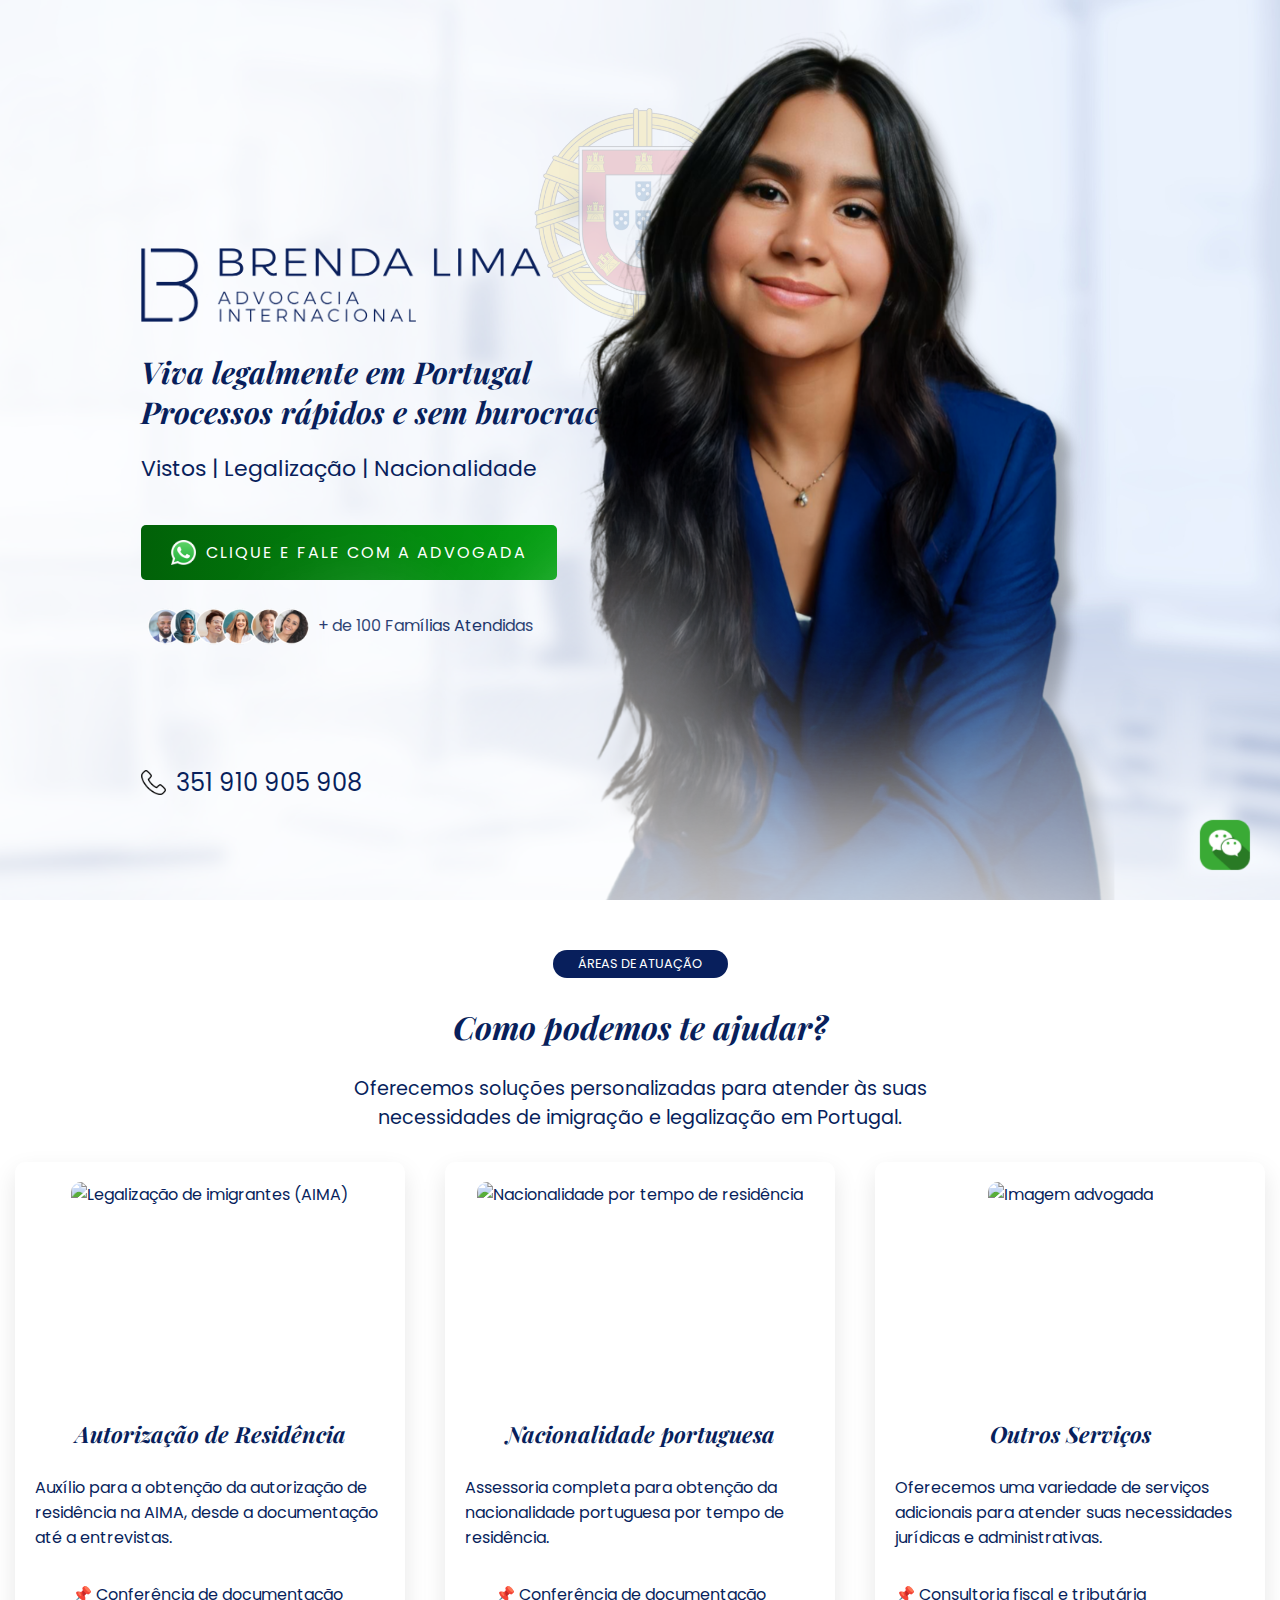
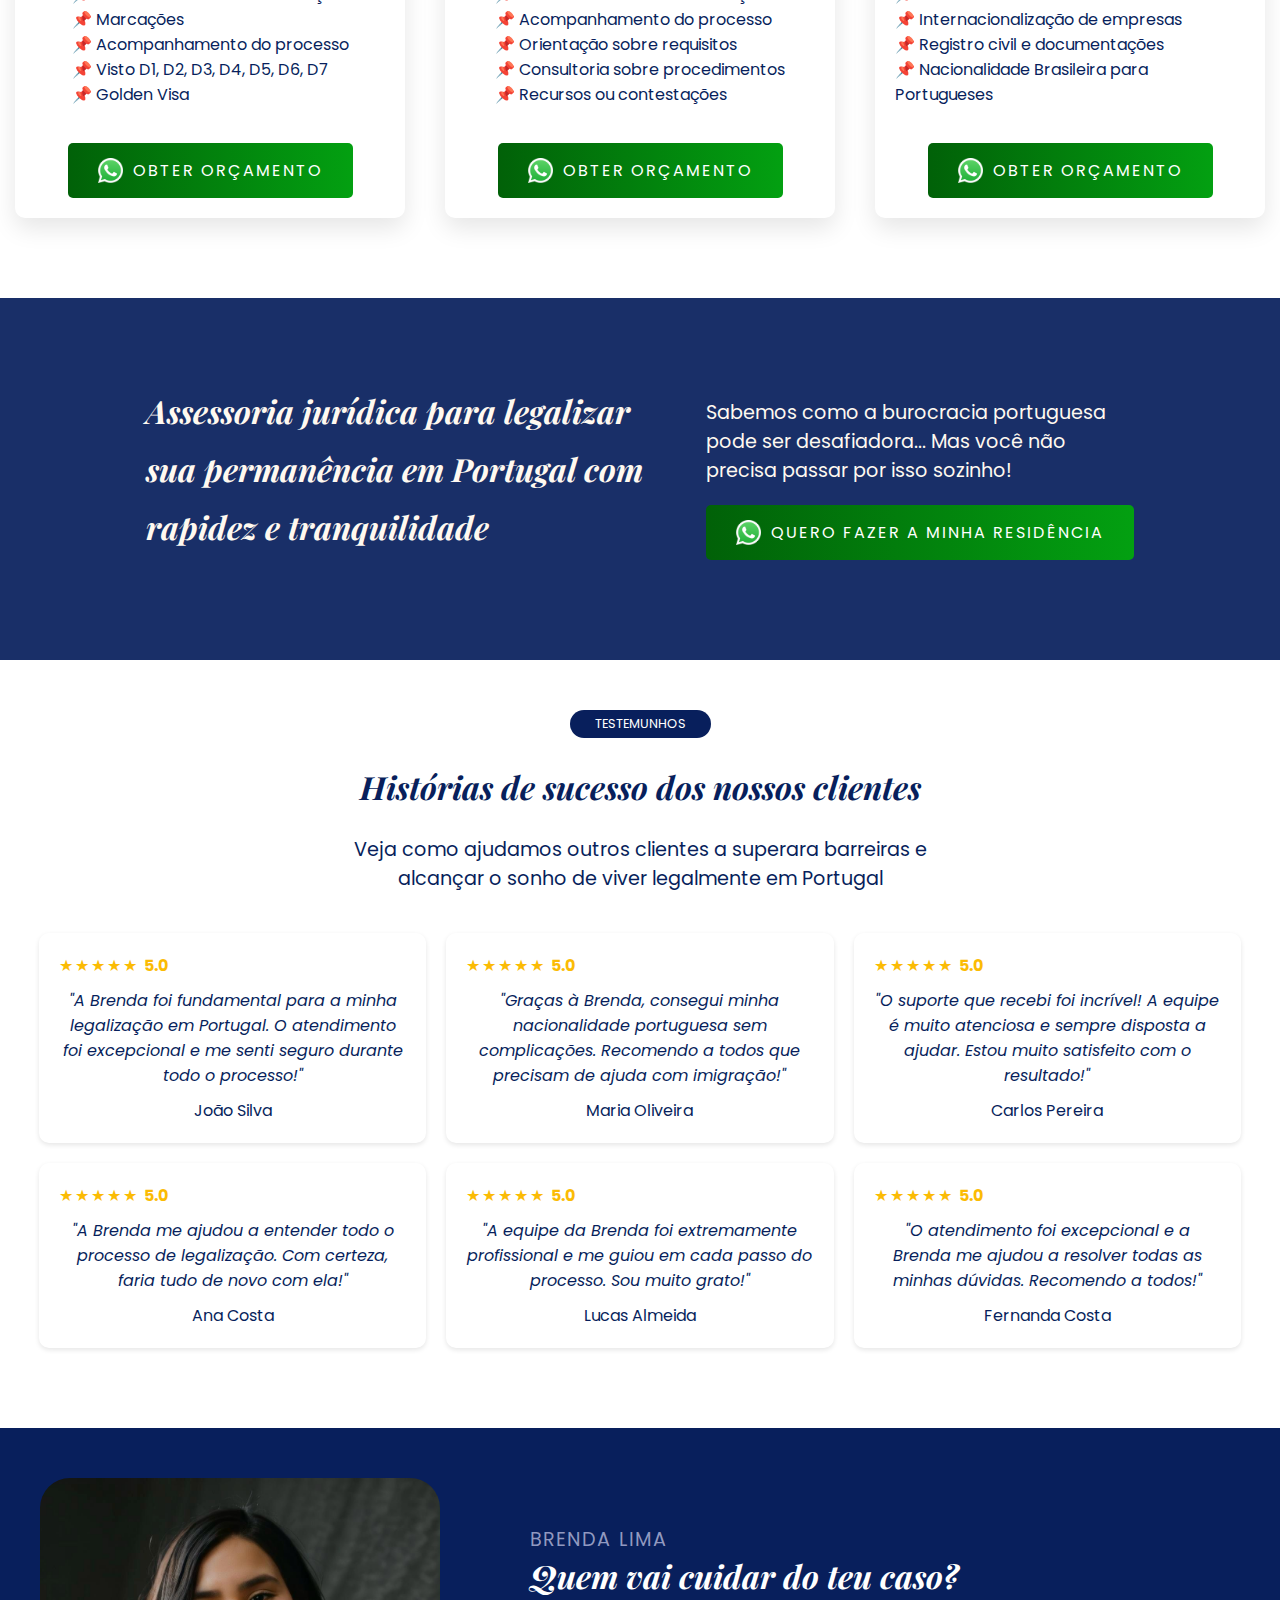
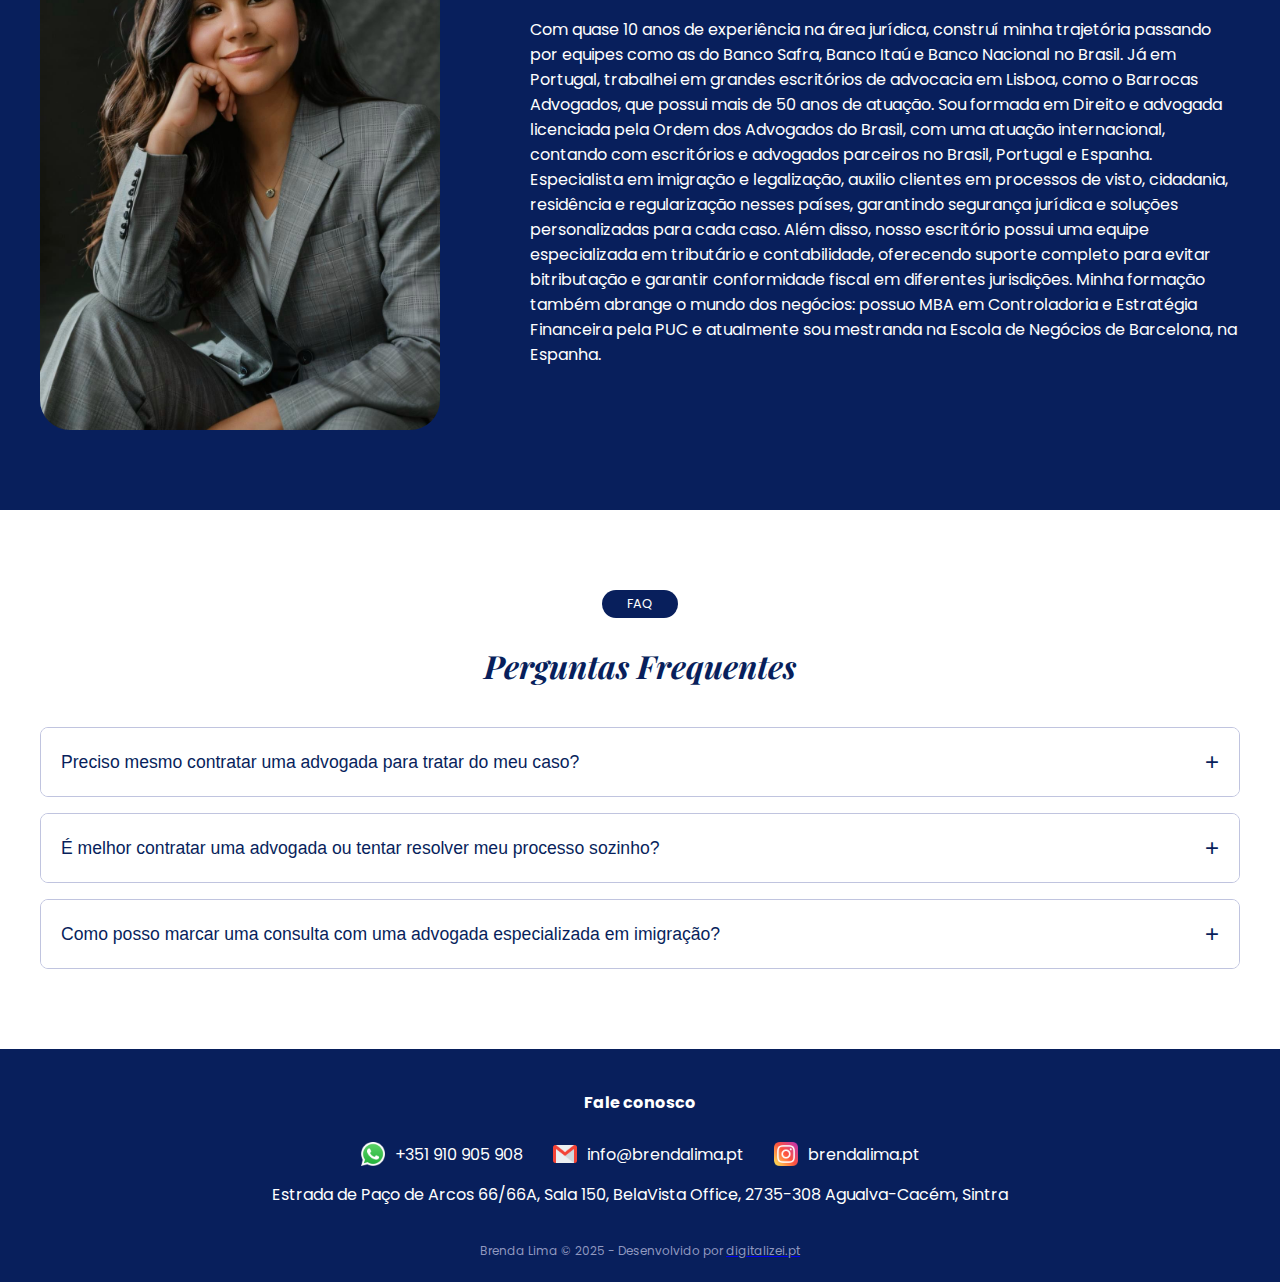
==== commit 9bf121b9: "FAQ" ====
--- a/index.html
+++ b/index.html
@@ -10,6 +10,7 @@
     <link href="https://fonts.googleapis.com/css2?family=Poppins:wght@300;400;500;600;700&display=swap"
         rel="stylesheet">
     <link href="https://fonts.googleapis.com/css2?family=Playfair+Display:wght@700&display=swap" rel="stylesheet">
+    <audio id="notification-sound" src="assets/notification.mp3" preload="auto"></audio>
 </head>
 
 <body>
@@ -236,9 +237,54 @@
         </div>
     </section>
 
+    <section class="faq">
+        <div class="faq-content">
+            <p class="up-title">FAQ</p>
+            <h2 class="service-title">Perguntas Frequentes</h2>
+            <div class="faq-container">
+                <div class="faq-item">
+                    <button class="faq-question">
+                        Preciso mesmo contratar uma advogada para tratar do meu caso?
+                        <span class="faq-icon">+</span>
+                    </button>
+                    <div class="faq-answer">
+                        <p>Nem todos os casos exigem a presença de uma advogada, mas contar com uma profissional pode fazer toda a diferença. 
+                            A legislação de imigração em Portugal muda com frequência, e pequenos erros na documentação podem atrasar ou até 
+                            comprometer o processo. Se quer garantir que tudo seja feito corretamente e sem surpresas, uma advogada especializada 
+                            pode tornar o caminho muito mais seguro e tranquilo.</p>
+                    </div>
+                </div>
+                <div class="faq-item">
+                    <button class="faq-question">
+                        É melhor contratar uma advogada ou tentar resolver meu processo sozinho?
+                        <span class="faq-icon">+</span>
+                    </button>
+                    <div class="faq-answer">
+                        <p>Isso depende da complexidade do seu caso. Algumas pessoas conseguem tratar de questões simples por conta própria, 
+                            mas processos de imigração envolvem muitos detalhes técnicos, prazos e requisitos específicos. 
+                            Um erro pode significar a recusa do pedido e atrasos que podem custar tempo e dinheiro. 
+                            Uma advogada experiente garante que tudo seja feito da forma correta desde o início, 
+                            aumentando suas chances de sucesso.</p>
+                    </div>
+                </div>
+                <div class="faq-item">
+                    <button class="faq-question">
+                        Como posso marcar uma consulta com uma advogada especializada em imigração?
+                        <span class="faq-icon">+</span>
+                    </button>
+                    <div class="faq-answer">
+                        <p>Agendar uma consulta é simples! Pode enviar um e-mail ou mesmo uma mensagem pelo WhatsApp. 
+                            Durante a consulta, analisarei o seu caso de forma personalizada e indicarei os melhores caminhos para a sua situação. 
+                            Quanto mais cedo iniciar o processo, melhor será o planeamento e mais tranquilo será o caminho até a sua legalização.</p>
+                    </div>
+                </div>
+            </div>
+        </div>
+    </section>
+
     <footer class="footer">
         <div class="footer-content">
-            <h4>Dúvidas? Fale conosco</h4>
+            <h4>Fale conosco</h4>
             <div class="social-links">
                 <a href="https://wa.me/351910905908" class="social-link">
                     <img src="assets/whatsapp-icon.png" alt="Telefone">
@@ -264,6 +310,7 @@
     <!-- Chat Button -->
     <a href="#" class="chat-button" id="chat-button">
         <img src="assets/chat-icon.png" alt="Chat Icon">
+        <span id="message-counter" class="message-counter hidden">2</span>
     </a>
 
     <!-- Caixa de Mensagem -->
@@ -303,6 +350,7 @@
         let initialTimestamp = '';
         let secondTimestamp = '';
         let hasOpenedByScroll = false; // Nova variável para controlar se já abriu por scroll
+        const notificationSound = document.getElementById('notification-sound');
 
         document.addEventListener('scroll', function () {
             if (!hasOpenedByScroll) { // Verifica se ainda não abriu por scroll
@@ -345,6 +393,10 @@
             const helpContainer = document.getElementById('help-container');
             const messageTimestamp = document.getElementById('message-timestamp');
             const helpTimestamp = document.getElementById('help-timestamp');
+            const messageCounter = document.getElementById('message-counter');
+
+            // Esconde o contador quando abrir o chat
+            messageCounter.classList.add('hidden');
 
             // Mostra a caixa de chat
             chatBox.classList.remove('hidden');
@@ -372,16 +424,28 @@
             welcomeContainer.classList.remove('hidden');
 
             if (isFirstChatOpen) {
+                notificationSound.play();
                 typingMessage.classList.remove('hidden');
                 setTimeout(function () {
                     typingMessage.classList.add('hidden');
                     helpContainer.classList.remove('hidden');
                     helpTimestamp.textContent = secondTimestamp;
+                    notificationSound.play();
+
+                    // Mostra o contador quando as duas mensagens estiverem visíveis
+                    if (!chatBox.classList.contains('hidden')) {
+                        messageCounter.classList.remove('hidden');
+                    }
                 }, 10000);
                 isFirstChatOpen = false;
             } else {
                 helpContainer.classList.remove('hidden');
                 helpTimestamp.textContent = secondTimestamp;
+
+                // Mostra o contador quando reabrir com as duas mensagens
+                if (!chatBox.classList.contains('hidden')) {
+                    messageCounter.classList.remove('hidden');
+                }
             }
         }
 
@@ -389,12 +453,21 @@
             const typingMessage = document.getElementById('typing-message');
             const welcomeContainer = document.getElementById('welcome-container');
             const helpContainer = document.getElementById('help-container');
+            const messageCounter = document.getElementById('message-counter');
 
             typingMessage.classList.add('hidden');
             welcomeContainer.classList.add('hidden');
             helpContainer.classList.add('hidden');
-            // Não resetamos isFirstChatOpen e os timestamps para manter o controle
+            messageCounter.classList.remove('hidden'); // Mostra o contador quando fechar o chat
+            isFirstChatOpen = false;
         }
+
+        document.querySelectorAll('.faq-question').forEach(button => {
+            button.addEventListener('click', () => {
+                const faqItem = button.parentElement;
+                faqItem.classList.toggle('active');
+            });
+        });
     </script>
 </body>
 
--- a/styles.css
+++ b/styles.css
@@ -10,7 +10,7 @@
 body {
     margin: 0;
     font-family: 'Poppins', sans-serif;
-    background-color: var(--cor-clara);
+    background-color: var(--cor-branca);
     color: var(--cor-azul-escuro);
     overflow-x: hidden;
 }
@@ -467,6 +467,23 @@
     height: 50px;
 }
 
+.message-counter {
+    position: absolute;
+    top: 2px;
+    left: 2px;
+    background-color: var(--cor-destaque);
+    color: var(--cor-azul-escuro);
+    font-weight: bold;
+    width: 20px;
+    height: 20px;
+    border-radius: 50%;
+    display: flex;
+    align-items: center;
+    justify-content: center;
+    font-size: 12px;
+    border: 2px solid var(--cor-branca);
+}
+
 .chat-box {
     position: fixed;
     bottom: 20px; /* Acima do botão do WhatsApp */
@@ -757,4 +774,91 @@
     .about-text p {
         font-size: 1rem;
     }
+
+    .chat-button {
+        bottom: 10px;
+        right: 10px;
+    }
+}
+
+.faq {
+    padding: 80px 20px;
+    background-color: var(--cor-branca);
+}
+
+.faq-content {
+    max-width: 1200px;
+    margin: 0 auto;
+}
+
+.faq-container {
+    margin-top: 40px;
+    display: flex;
+    flex-direction: column;
+    gap: 16px;
+}
+
+.faq-item {
+    border: 1px solid var(--cor-azul-claro);
+    border-radius: 8px;
+    overflow: hidden;
+    transition: all 0.3s ease;
+}
+
+.faq-question {
+    width: 100%;
+    padding: 20px;
+    background-color: var(--cor-branca);
+    border: none;
+    text-align: left;
+    font-size: 1.1rem;
+    font-weight: 500;
+    color: var(--cor-azul-escuro);
+    cursor: pointer;
+    display: flex;
+    justify-content: space-between;
+    align-items: center;
+    transition: all 0.3s ease;
+}
+
+.faq-icon {
+    font-size: 1.5rem;
+    font-weight: 300;
+    transition: transform 0.3s ease;
+}
+
+.faq-answer {
+    max-height: 0;
+    overflow: hidden;
+    transition: max-height 0.3s ease;
+    padding: 0 20px;
+    color: var(--cor-azul-escuro);
+}
+
+.faq-item.active .faq-answer {
+    max-height: 300px;
+    padding: 20px;
+}
+
+.faq-item.active .faq-icon {
+    transform: rotate(45deg);
+}
+
+.faq-item.active .faq-question {
+    border-bottom: 1px solid var(--cor-azul-claro);
+}
+
+@media (max-width: 768px) {
+    .faq {
+        padding: 40px 20px;
+    }
+
+    .faq-question {
+        font-size: 1rem;
+        padding: 15px;
+    }
+
+    .faq-answer {
+        font-size: 0.9rem;
+    }
 }